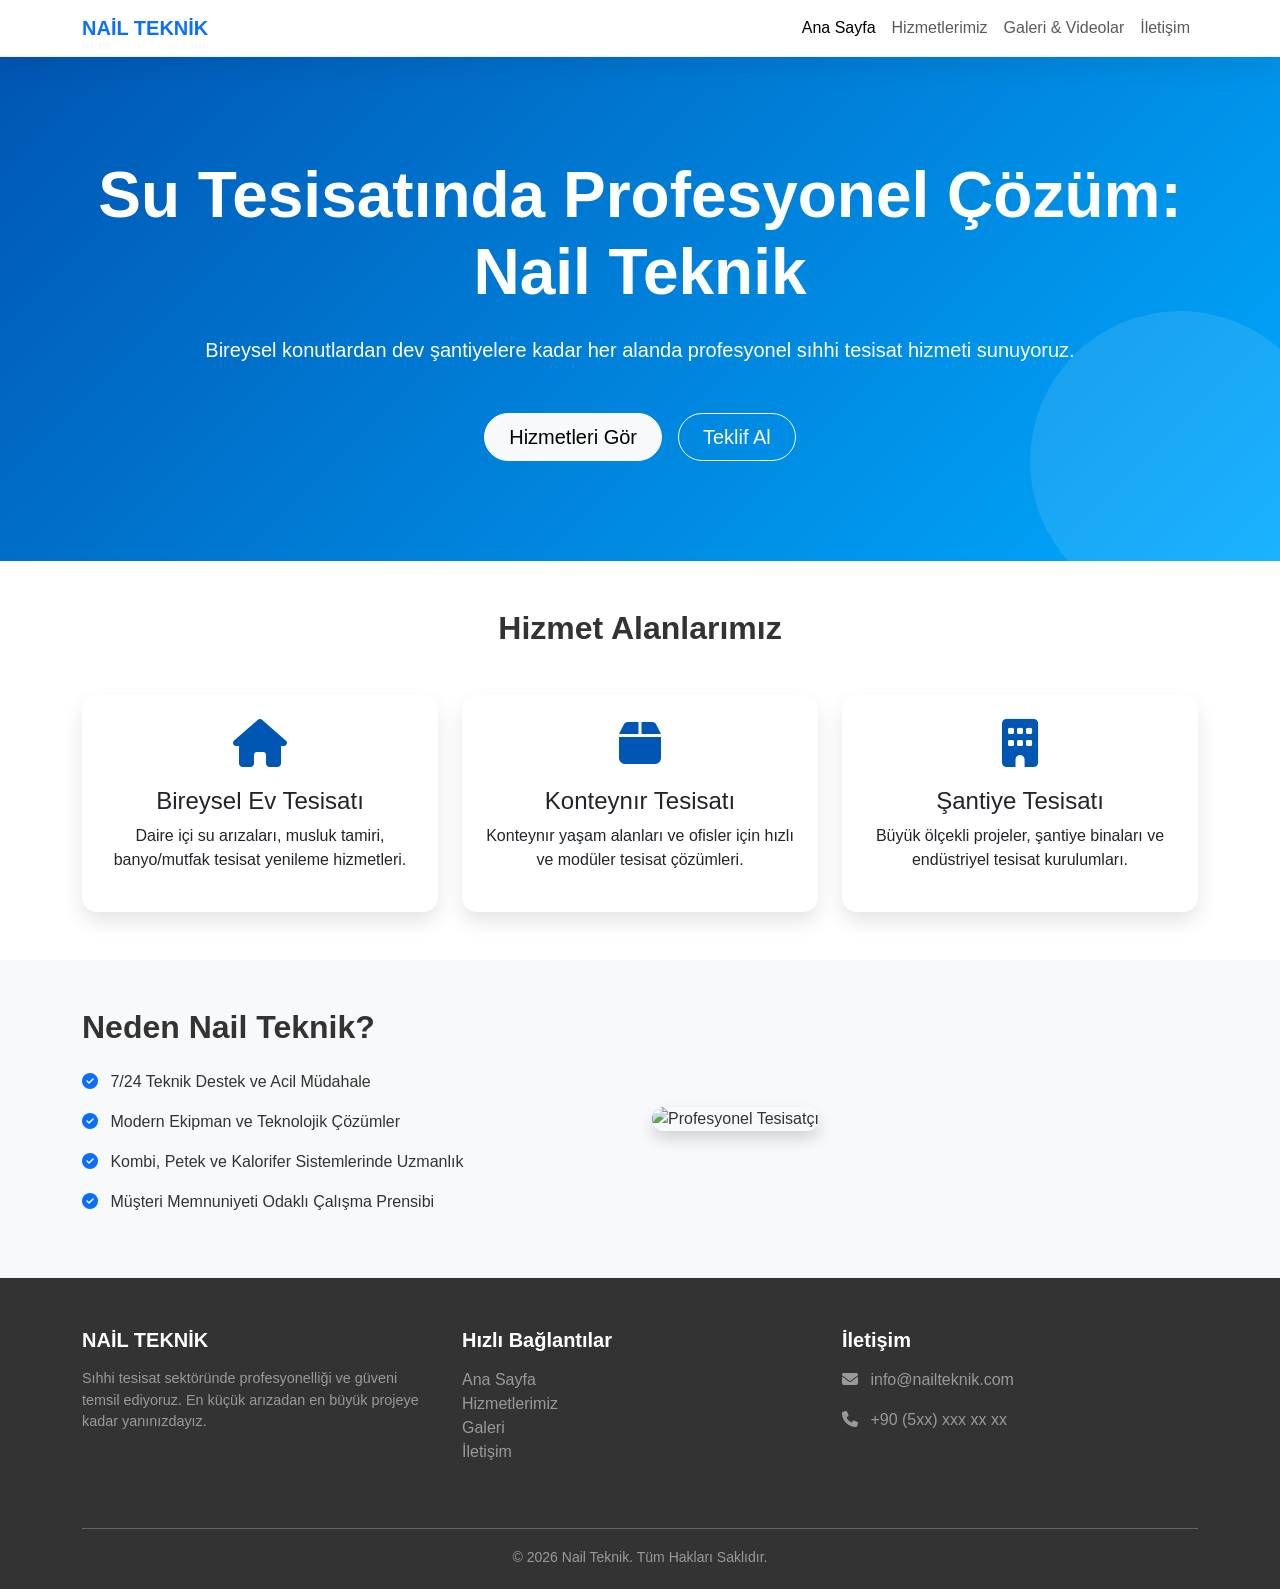
==== nail_teknik/index.html @ 895f4d0b "Nail Teknik kurumsal web sitesi ilk sürüm: SEO uyumlu, profesyonel tasarım ve video entegrasyonu" ====
<!DOCTYPE html>
<html lang="tr">
<head>
    <meta charset="UTF-8">
    <meta name="viewport" content="width=device-width, initial-scale=1.0">
    <title>Nail Teknik | Profesyonel Su ve Sıhhi Tesisat Hizmetleri</title>
    <meta name="description" content="Nail Teknik: Bireysel ev tesisatı, konteynır ve şantiye tesisatı, kombi ve petek bakımı alanında profesyonel çözümler. Güvenilir sıhhi tesisat hizmetleri.">
    <meta name="keywords" content="Nail Teknik, su tesisatı, sıhhi tesisat, şantiye tesisatı, konteynır tesisatı, kombi bakımı, petek temizliği, kalorifer tesisatı">
    <meta name="author" content="Nail Teknik">

    <!-- Bootstrap 5 CSS -->
    <link href="https://cdn.jsdelivr.net/npm/bootstrap@5.3.0/dist/css/bootstrap.min.css" rel="stylesheet">
    <!-- Font Awesome -->
    <link rel="stylesheet" href="https://cdnjs.cloudflare.com/ajax/libs/font-awesome/6.4.0/css/all.min.css">
    <!-- Custom CSS -->
    <link rel="stylesheet" href="css/style.css">
</head>
<body>

    <!-- Navbar -->
    <nav class="navbar navbar-expand-lg sticky-top">
        <div class="container">
            <a class="navbar-brand fw-bold text-primary" href="index.html">NAİL TEKNİK</a>
            <button class="navbar-toggler" type="button" data-bs-toggle="collapse" data-bs-target="#navbarNav">
                <span class="navbar-toggler-icon"></span>
            </button>
            <div class="collapse navbar-collapse" id="navbarNav">
                <ul class="navbar-nav ms-auto">
                    <li class="nav-item"><a class="nav-link active" href="index.html">Ana Sayfa</a></li>
                    <li class="nav-item"><a class="nav-link" href="hizmetler.html">Hizmetlerimiz</a></li>
                    <li class="nav-item"><a class="nav-link" href="galeri.html">Galeri & Videolar</a></li>
                    <li class="nav-item"><a class="nav-link" href="iletisim.html">İletişim</a></li>
                </ul>
            </div>
        </div>
    </nav>

    <!-- Hero Section -->
    <header class="hero-section text-center d-flex align-items-center">
        <div class="container">
            <h1 class="display-3 fw-bold mb-4">Su Tesisatında Profesyonel Çözüm: Nail Teknik</h1>
            <p class="lead mb-5">Bireysel konutlardan dev şantiyelere kadar her alanda profesyonel sıhhi tesisat hizmeti sunuyoruz.</p>
            <div class="d-flex justify-content-center gap-3">
                <a href="hizmetler.html" class="btn btn-light btn-lg px-4 rounded-pill">Hizmetleri Gör</a>
                <a href="iletisim.html" class="btn btn-outline-light btn-lg px-4 rounded-pill">Teklif Al</a>
            </div>
        </div>
    </header>

    <!-- Services Overview -->
    <section class="py-5">
        <div class="container text-center">
            <h2 class="fw-bold mb-5">Hizmet Alanlarımız</h2>
            <div class="row g-4">
                <div class="col-md-4">
                    <div class="card card-3d p-4 h-100">
                        <i class="fas fa-home service-icon"></i>
                        <h3 class="h4">Bireysel Ev Tesisatı</h3>
                        <p>Daire içi su arızaları, musluk tamiri, banyo/mutfak tesisat yenileme hizmetleri.</p>
                    </div>
                </div>
                <div class="col-md-4">
                    <div class="card card-3d p-4 h-100">
                        <i class="fas fa-box service-icon"></i>
                        <h3 class="h4">Konteynır Tesisatı</h3>
                        <p>Konteynır yaşam alanları ve ofisler için hızlı ve modüler tesisat çözümleri.</p>
                    </div>
                </div>
                <div class="col-md-4">
                    <div class="card card-3d p-4 h-100">
                        <i class="fas fa-building service-icon"></i>
                        <h3 class="h4">Şantiye Tesisatı</h3>
                        <p>Büyük ölçekli projeler, şantiye binaları ve endüstriyel tesisat kurulumları.</p>
                    </div>
                </div>
            </div>
        </div>
    </section>

    <!-- Features Section -->
    <section class="py-5 bg-light">
        <div class="container">
            <div class="row align-items-center">
                <div class="col-lg-6">
                    <h2 class="fw-bold mb-4">Neden Nail Teknik?</h2>
                    <ul class="list-unstyled">
                        <li class="mb-3"><i class="fas fa-check-circle text-primary me-2"></i> 7/24 Teknik Destek ve Acil Müdahale</li>
                        <li class="mb-3"><i class="fas fa-check-circle text-primary me-2"></i> Modern Ekipman ve Teknolojik Çözümler</li>
                        <li class="mb-3"><i class="fas fa-check-circle text-primary me-2"></i> Kombi, Petek ve Kalorifer Sistemlerinde Uzmanlık</li>
                        <li class="mb-3"><i class="fas fa-check-circle text-primary me-2"></i> Müşteri Memnuniyeti Odaklı Çalışma Prensibi</li>
                    </ul>
                </div>
                <div class="col-lg-6">
                    <!-- Resim alanı - placeholder -->
                    <img src="https://images.unsplash.com/photo-1581092918056-0c4c3acd3789?ixlib=rb-4.0.3&auto=format&fit=crop&w=800&q=80" alt="Profesyonel Tesisatçı" class="img-fluid rounded-4 shadow">
                </div>
            </div>
        </div>
    </section>

    <!-- Footer -->
    <footer class="footer">
        <div class="container">
            <div class="row">
                <div class="col-md-4 mb-4">
                    <h5 class="fw-bold mb-3">NAİL TEKNİK</h5>
                    <p class="seo-text text-white-50">Sıhhi tesisat sektöründe profesyonelliği ve güveni temsil ediyoruz. En küçük arızadan en büyük projeye kadar yanınızdayız.</p>
                </div>
                <div class="col-md-4 mb-4">
                    <h5 class="fw-bold mb-3">Hızlı Bağlantılar</h5>
                    <ul class="list-unstyled">
                        <li><a href="index.html" class="text-white-50 text-decoration-none">Ana Sayfa</a></li>
                        <li><a href="hizmetler.html" class="text-white-50 text-decoration-none">Hizmetlerimiz</a></li>
                        <li><a href="galeri.html" class="text-white-50 text-decoration-none">Galeri</a></li>
                        <li><a href="iletisim.html" class="text-white-50 text-decoration-none">İletişim</a></li>
                    </ul>
                </div>
                <div class="col-md-4 mb-4">
                    <h5 class="fw-bold mb-3">İletişim</h5>
                    <p class="text-white-50"><i class="fas fa-envelope me-2"></i> info@nailteknik.com</p>
                    <p class="text-white-50"><i class="fas fa-phone me-2"></i> +90 (5xx) xxx xx xx</p>
                </div>
            </div>
            <hr class="mt-4 border-light">
            <div class="text-center text-white-50">
                <small>&copy; 2026 Nail Teknik. Tüm Hakları Saklıdır.</small>
            </div>
        </div>
    </footer>

    <!-- Bootstrap JS -->
    <script src="https://cdn.jsdelivr.net/npm/bootstrap@5.3.0/dist/js/bootstrap.bundle.min.js"></script>
</body>
</html>
---- nail_teknik/css/style.css ----
:root {
    --primary-blue: #0056b3;
    --secondary-blue: #00aaff;
    --dark-grey: #333;
    --light-grey: #f8f9fa;
    --accent-gold: #ffcc00;
}

body {
    font-family: 'Segoe UI', Tahoma, Geneva, Verdana, sans-serif;
    color: var(--dark-grey);
    background-color: #fff;
    overflow-x: hidden;
}

/* 3D Glassmorphism / Professional look */
.navbar {
    background: rgba(255, 255, 255, 0.9);
    backdrop-filter: blur(10px);
    box-shadow: 0 4px 30px rgba(0, 0, 0, 0.1);
    border-bottom: 1px solid rgba(0, 0, 0, 0.05);
}

.hero-section {
    background: linear-gradient(135deg, #0056b3 0%, #00aaff 100%);
    color: white;
    padding: 100px 0;
    position: relative;
    overflow: hidden;
}

.hero-section::after {
    content: '';
    position: absolute;
    bottom: -50px;
    right: -50px;
    width: 300px;
    height: 300px;
    background: rgba(255, 255, 255, 0.1);
    border-radius: 50%;
}

.card-3d {
    background: #fff;
    border: none;
    border-radius: 15px;
    box-shadow: 0 10px 20px rgba(0,0,0,0.1);
    transition: transform 0.3s ease, box-shadow 0.3s ease;
}

.card-3d:hover {
    transform: translateY(-10px);
    box-shadow: 0 15px 30px rgba(0,0,0,0.2);
}

.service-icon {
    font-size: 3rem;
    color: var(--primary-blue);
    margin-bottom: 20px;
}

.footer {
    background: var(--dark-grey);
    color: white;
    padding: 50px 0 20px;
}

.video-container {
    position: relative;
    padding-bottom: 56.25%; /* 16:9 */
    height: 0;
    overflow: hidden;
    border-radius: 15px;
    box-shadow: 0 10px 30px rgba(0,0,0,0.3);
}

.video-container video {
    position: absolute;
    top: 0;
    left: 0;
    width: 100%;
    height: 100%;
}

.seo-text {
    font-size: 0.9rem;
    color: #666;
}

.btn-primary-3d {
    background: var(--primary-blue);
    border: none;
    padding: 12px 30px;
    border-radius: 30px;
    box-shadow: 0 5px 15px rgba(0, 86, 179, 0.4);
    transition: all 0.3s ease;
}

.btn-primary-3d:hover {
    background: var(--secondary-blue);
    transform: scale(1.05);
}
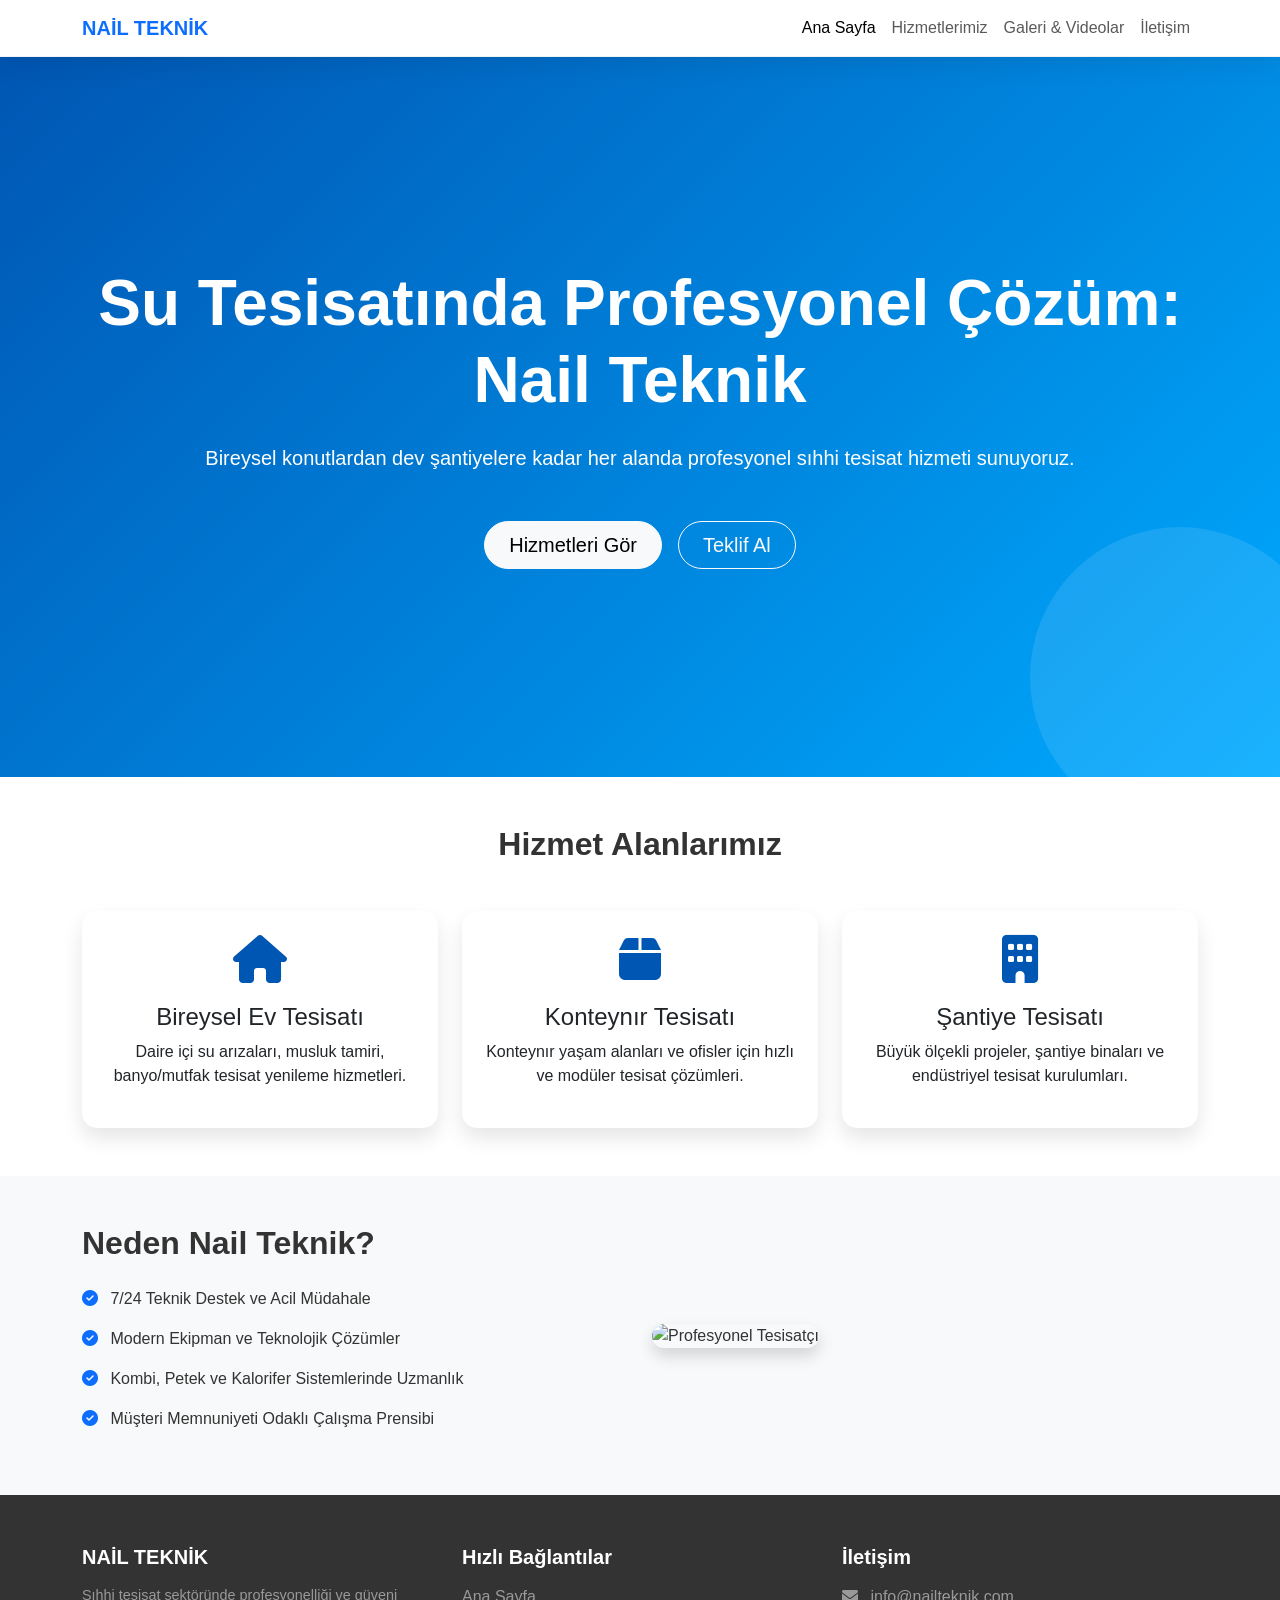
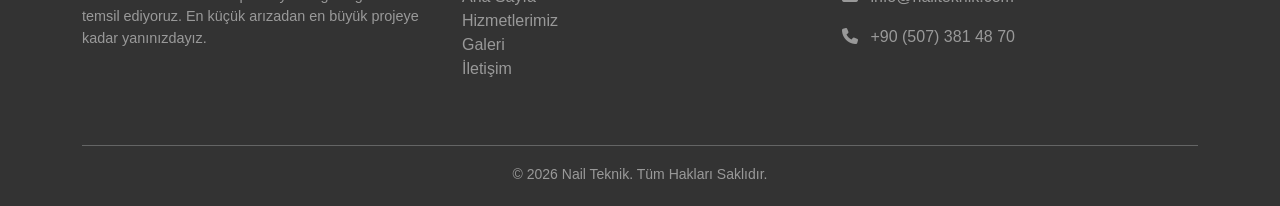
==== commit 6c18e9f2: "İletişim numarası güncellendi: 0507 381 48 70" ====
--- a/nail_teknik/index.html
+++ b/nail_teknik/index.html
@@ -118,7 +118,7 @@
                 <div class="col-md-4 mb-4">
                     <h5 class="fw-bold mb-3">İletişim</h5>
                     <p class="text-white-50"><i class="fas fa-envelope me-2"></i> info@nailteknik.com</p>
-                    <p class="text-white-50"><i class="fas fa-phone me-2"></i> +90 (5xx) xxx xx xx</p>
+                    <p class="text-white-50"><i class="fas fa-phone me-2"></i> +90 (507) 381 48 70</p>
                 </div>
             </div>
             <hr class="mt-4 border-light">
--- a/nail_teknik/css/style.css
+++ b/nail_teknik/css/style.css
@@ -27,6 +27,14 @@
     padding: 100px 0;
     position: relative;
     overflow: hidden;
+    min-height: 80vh; /* Mobilde daha iyi görünmesi için minimum yükseklik */
+    display: flex;
+    align-items: center;
+}
+
+.hero-section .container {
+    position: relative;
+    z-index: 2; /* Butonların üzerine başka katman binmesini engeller */
 }
 
 .hero-section::after {
@@ -100,3 +108,40 @@
     background: var(--secondary-blue);
     transform: scale(1.05);
 }
+
+/* --- Mobil Optimizasyon (Dikey Ekran) --- */
+@media (max-width: 768px) {
+    .display-3 {
+        font-size: 2.5rem; /* Başlığı mobilde küçült */
+    }
+
+    .hero-section {
+        padding: 60px 0;
+        min-height: 60vh;
+    }
+
+    .hero-section .d-flex {
+        flex-direction: column; /* Butonları alt alta diz */
+        gap: 15px !important;
+    }
+
+    .btn-lg {
+        width: 100%; /* Butonlar tam genişlik olsun (tıklanması kolaylaşır) */
+        padding: 15px;
+        font-size: 1.2rem;
+    }
+
+    .card-3d {
+        margin-bottom: 20px;
+    }
+
+    .navbar-brand {
+        font-size: 1.2rem;
+    }
+
+    /* Tıklanabilir alanları netleştir */
+    a, button {
+        cursor: pointer;
+        touch-action: manipulation; /* Dokunmatik gecikmesini azaltır */
+    }
+}
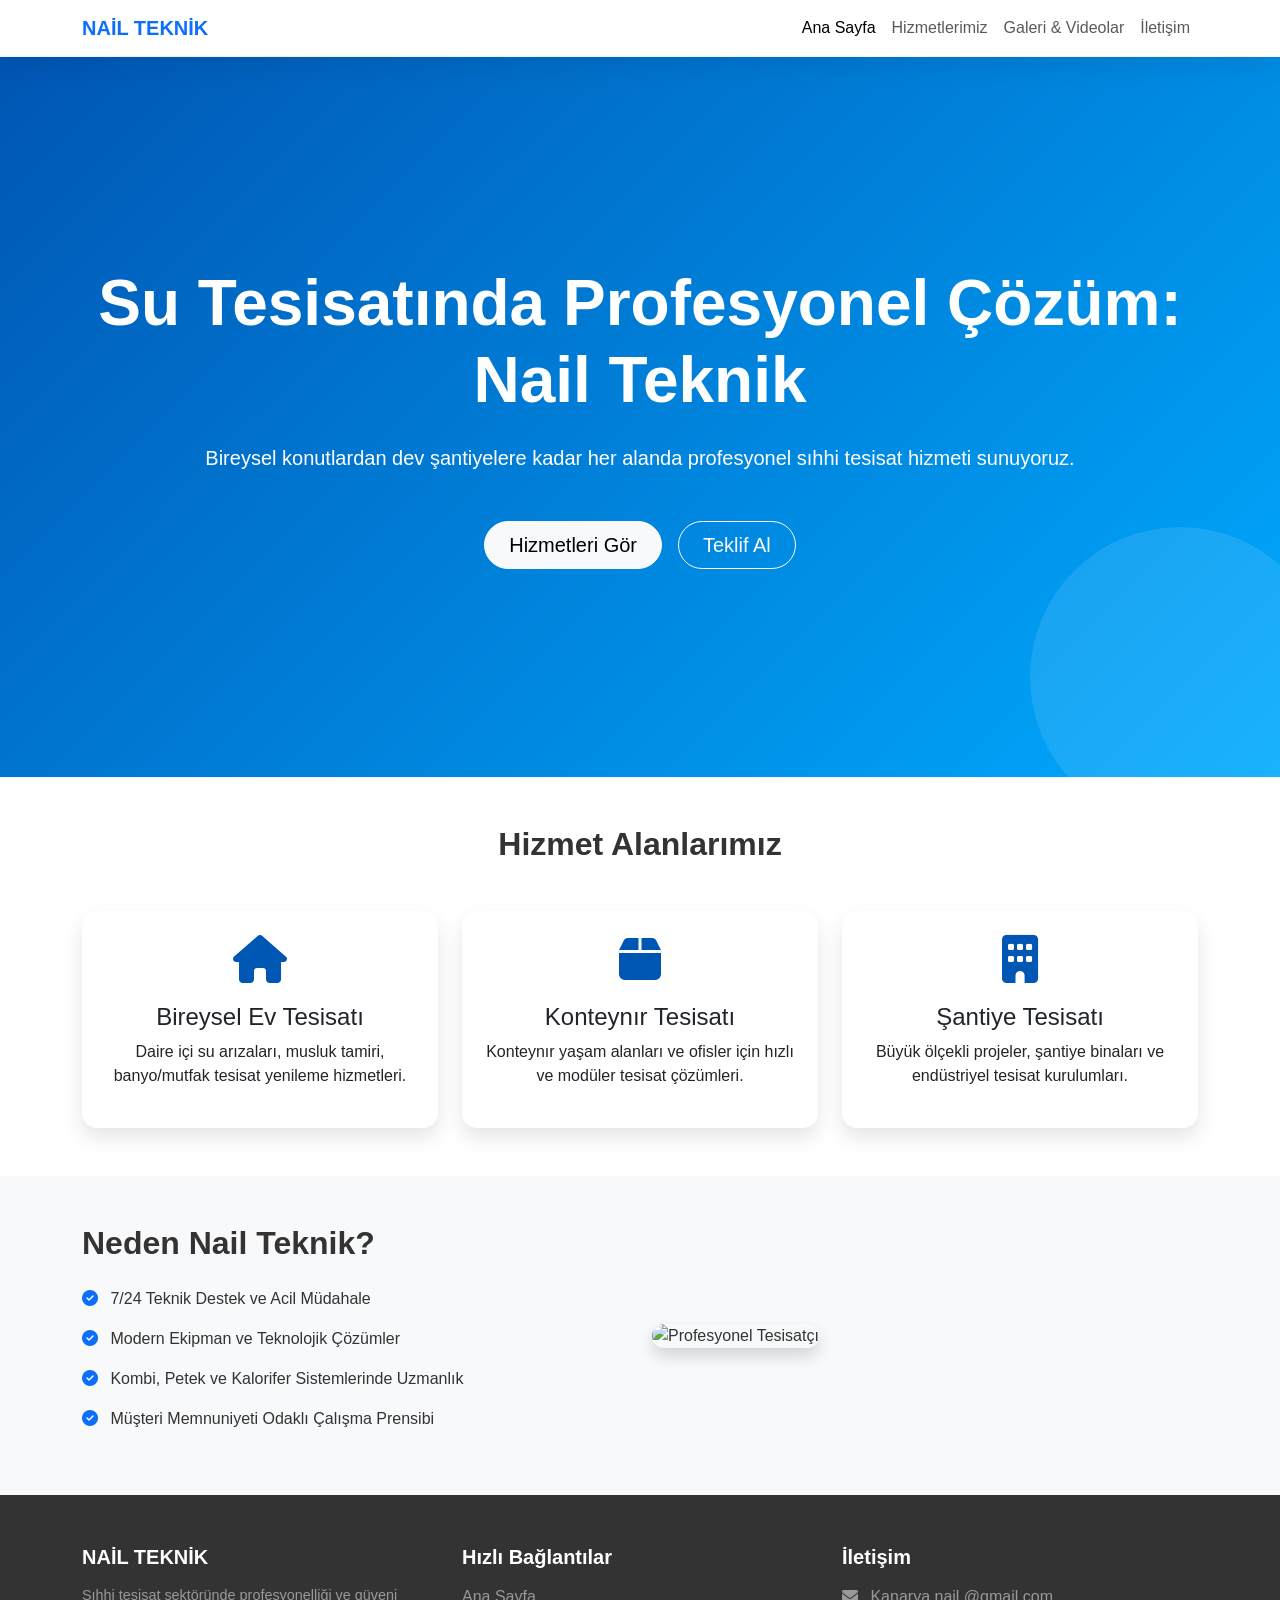
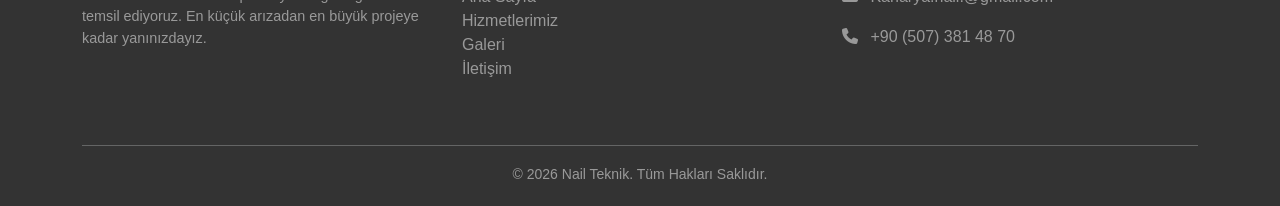
==== commit 2789d829: "E-posta adresi güncellendi: Kanarya.nail.@gmail.com" ====
--- a/nail_teknik/index.html
+++ b/nail_teknik/index.html
@@ -117,7 +117,7 @@
                 </div>
                 <div class="col-md-4 mb-4">
                     <h5 class="fw-bold mb-3">İletişim</h5>
-                    <p class="text-white-50"><i class="fas fa-envelope me-2"></i> info@nailteknik.com</p>
+                    <p class="text-white-50"><i class="fas fa-envelope me-2"></i> Kanarya.nail.@gmail.com</p>
                     <p class="text-white-50"><i class="fas fa-phone me-2"></i> +90 (507) 381 48 70</p>
                 </div>
             </div>
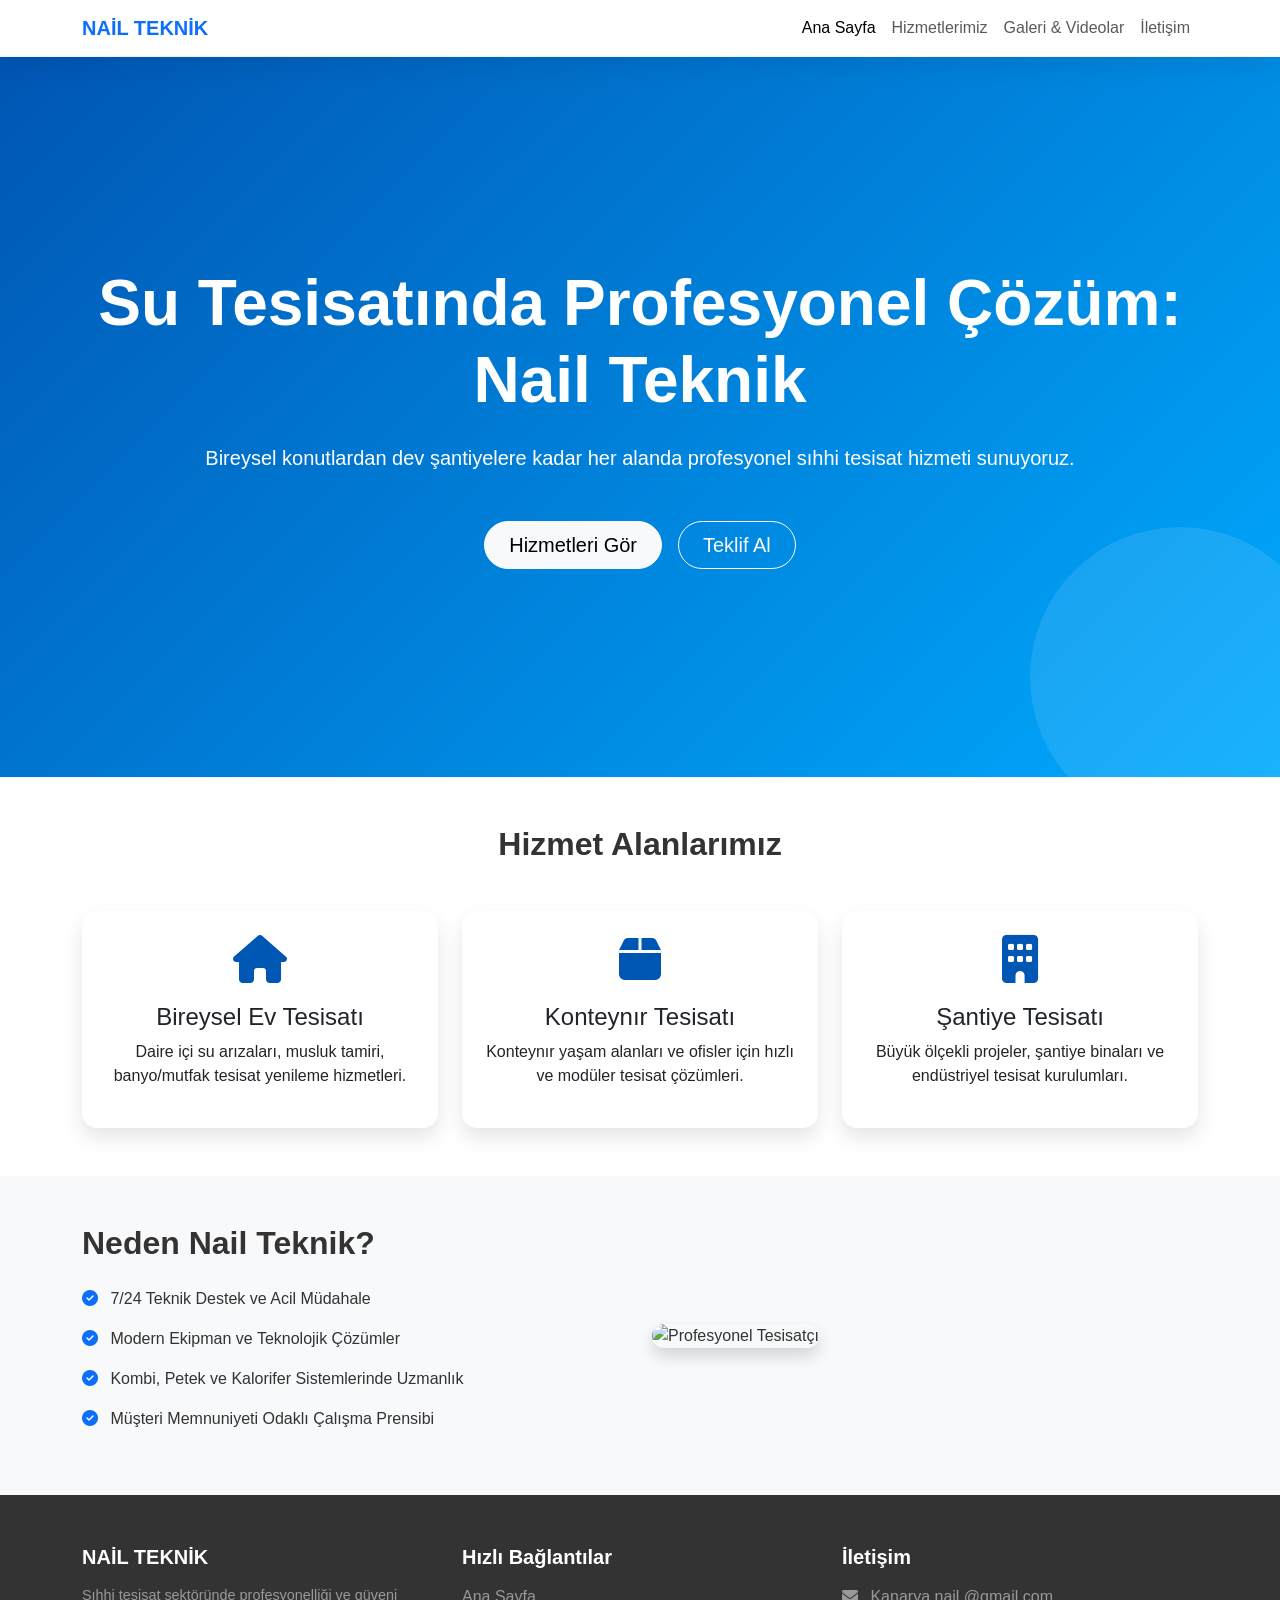
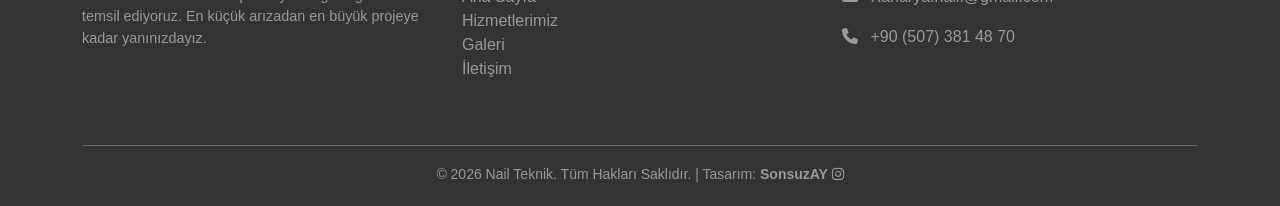
==== commit 59473205: "SonsuzAY tasarım imzası ve Instagram linki tüm sayfalara eklendi" ====
--- a/nail_teknik/index.html
+++ b/nail_teknik/index.html
@@ -123,7 +123,7 @@
             </div>
             <hr class="mt-4 border-light">
             <div class="text-center text-white-50">
-                <small>&copy; 2026 Nail Teknik. Tüm Hakları Saklıdır.</small>
+                <small>&copy; 2026 Nail Teknik. Tüm Hakları Saklıdır. | Tasarım: <a href="https://www.instagram.com/sonsuzay.as?stkn=aWY2eDU3dTQyam1o" target="_blank" class="text-white-50 text-decoration-none fw-bold">SonsuzAY <i class="fab fa-instagram"></i></a></small>
             </div>
         </div>
     </footer>
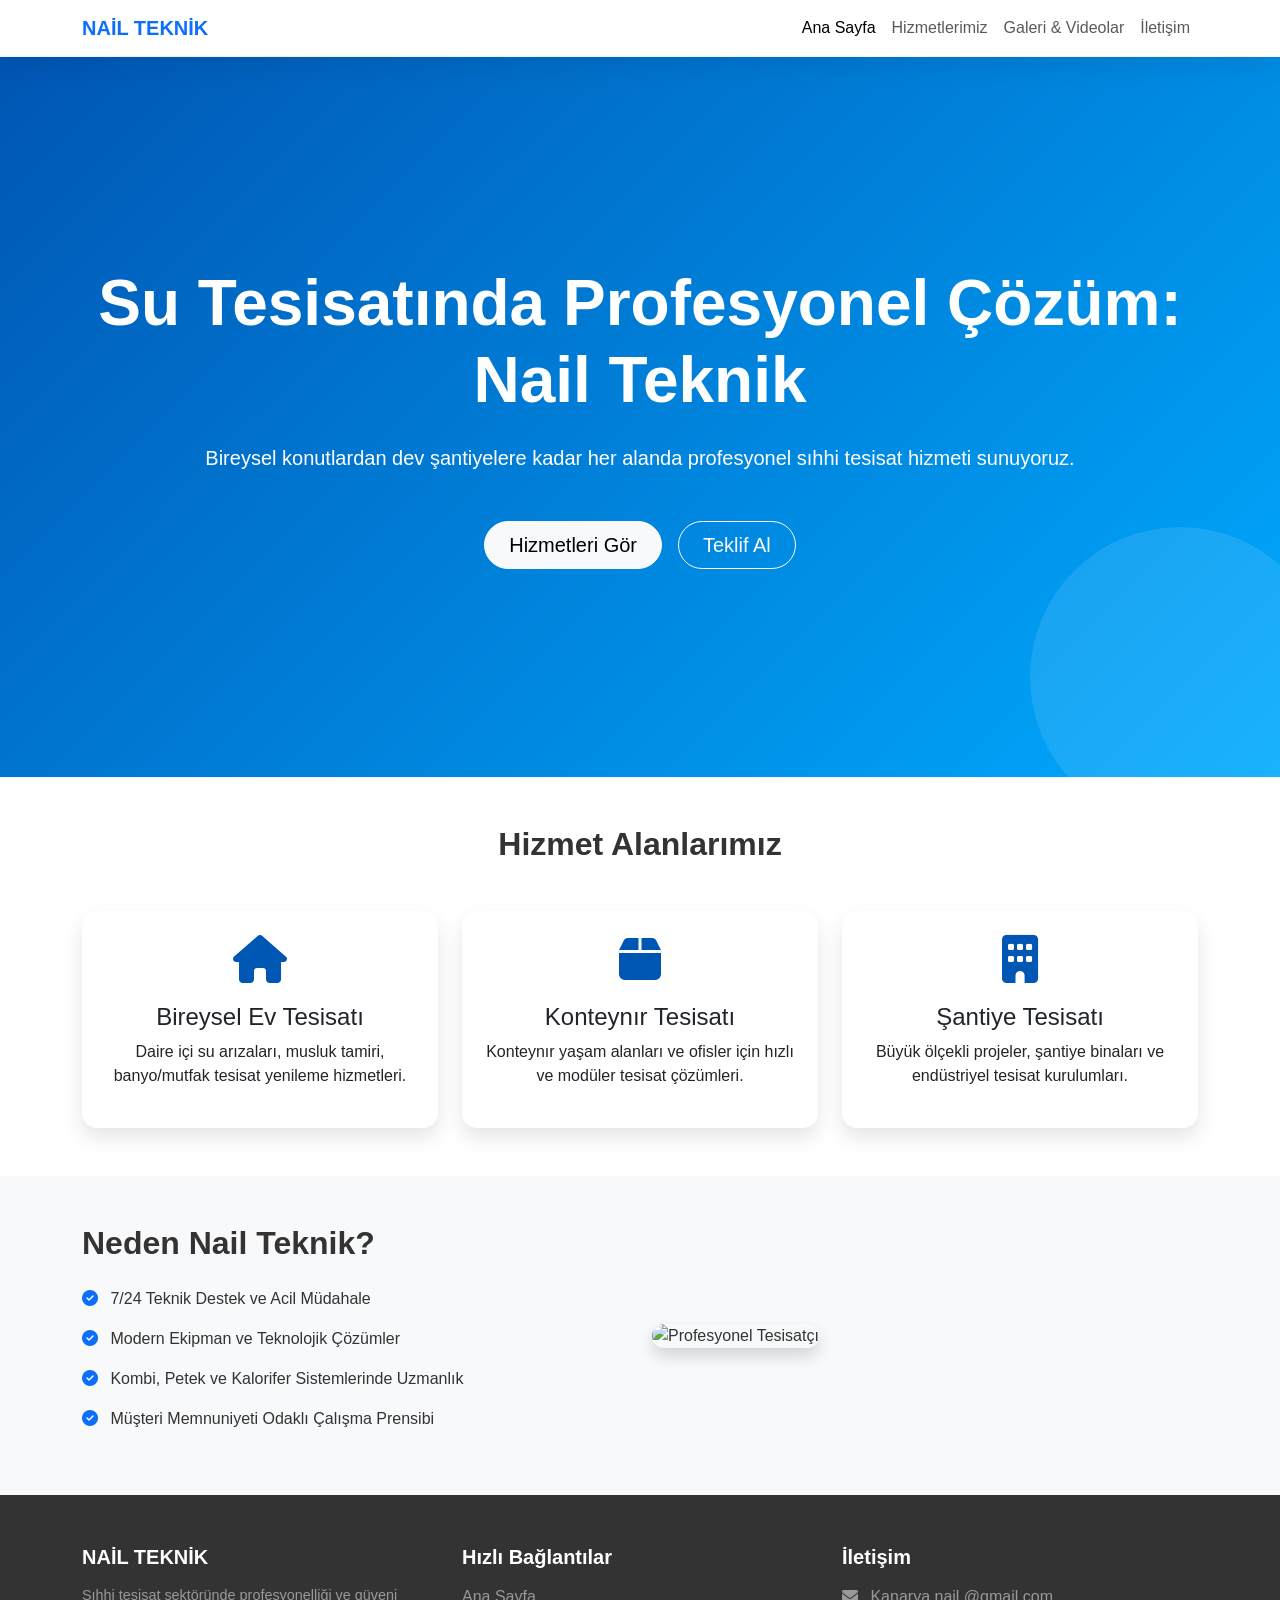
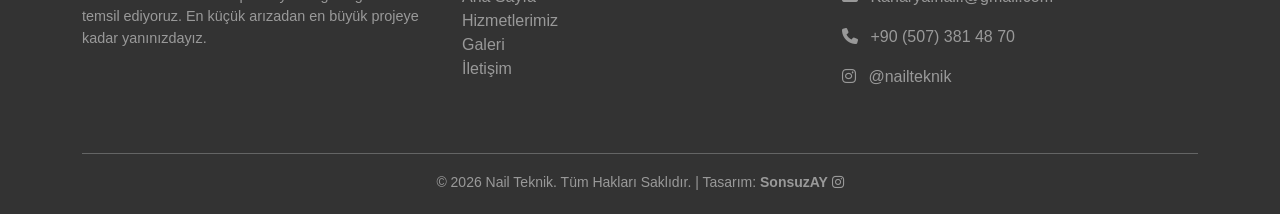
==== commit 62c3d6e3: "Nail Teknik kurumsal Instagram adresi eklendi" ====
--- a/nail_teknik/index.html
+++ b/nail_teknik/index.html
@@ -119,6 +119,7 @@
                     <h5 class="fw-bold mb-3">İletişim</h5>
                     <p class="text-white-50"><i class="fas fa-envelope me-2"></i> Kanarya.nail.@gmail.com</p>
                     <p class="text-white-50"><i class="fas fa-phone me-2"></i> +90 (507) 381 48 70</p>
+                    <p class="text-white-50"><i class="fab fa-instagram me-2"></i> <a href="https://www.instagram.com/nailteknik?stkn=MTlpZjVyenV3cWpjZQ==" target="_blank" class="text-white-50 text-decoration-none">@nailteknik</a></p>
                 </div>
             </div>
             <hr class="mt-4 border-light">
